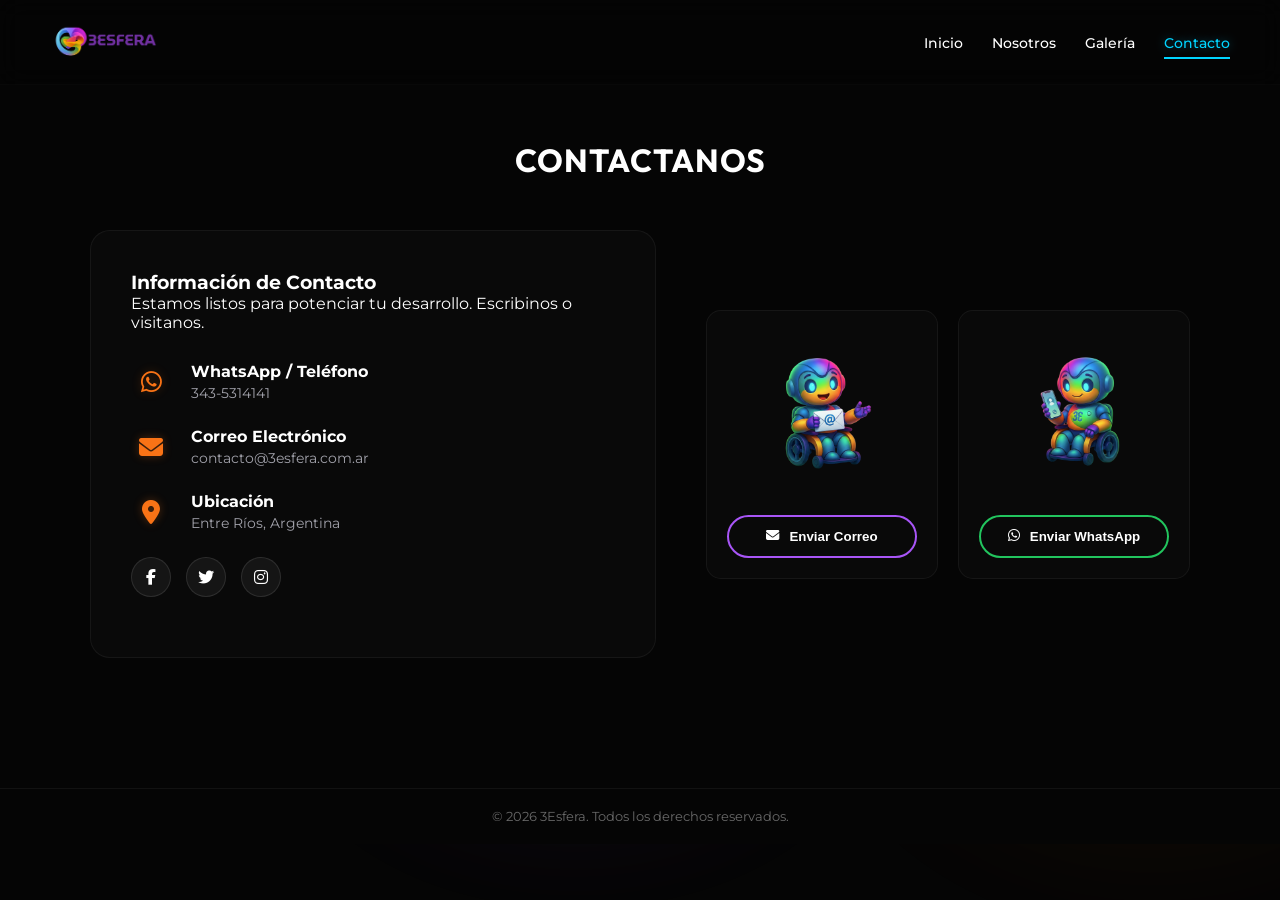
==== contacto.html @ a9f27d8e "ajuste titulo contacto" ====
<!DOCTYPE html>
<html lang="es">
<head>
    <meta charset="UTF-8">
    <meta name="viewport" content="width=device-width, initial-scale=1.0">
    <title>3Esfera | Contacto</title>
    <link href="https://fonts.googleapis.com/css2?family=Montserrat:wght@400;600;700&family=Outfit:wght@300;500;700&display=swap" rel="stylesheet">
    <link rel="stylesheet" href="./style/style.css">
    <link rel="stylesheet" href="https://cdnjs.cloudflare.com/ajax/libs/font-awesome/6.4.0/css/all.min.css">
</head>
<body>
    <div class="background-glow">
        <div class="glow-spot orange-right"></div>
        <div class="glow-spot purple-mid"></div>
    </div>

    <nav class="navbar fade-in">
        <div class="logo-container">
            <a href="index.html"><img src="./assets/logo colores violeta.png" alt="3Esfera Logo" class="logo-img"></a>
        </div>
        <div class="nav-links" id="navLinks">
            <a href="index.html">Inicio</a>
            <a href="nosotros.html">Nosotros</a>
            <a href="galeria.html">Galería</a>
            <a href="contacto.html" class="active">Contacto</a>
            <!-- <button id="login-btn" class="nav-btn-glow">Acceso Alumnos</button> -->
        </div>
        <button class="mobile-menu-btn" id="mobileMenuBtn">
            <i class="fas fa-bars"></i>
        </button>
    </nav>

    <section class="contact-page-section page-padding">
        <h2 class="section-title center scroll-animate">CONTACTANOS</h2>
        
        <div class="contact-wrapper">
            <div class="contact-info-box scroll-animate">
                <h3>Información de Contacto</h3>
                <p>Estamos listos para potenciar tu desarrollo. Escribinos o visitanos.</p>
                
                <ul class="contact-list-large">
                    <li>
                        <i class="fab fa-whatsapp icon-glow"></i>
                        <div>
                            <strong>WhatsApp / Teléfono</strong>
                            <span>343-5314141</span>
                        </div>
                    </li>
                    <li>
                        <i class="fas fa-envelope icon-glow"></i>
                        <div>
                            <strong>Correo Electrónico</strong>
                            <span>contacto@3esfera.com.ar</span>
                        </div>
                    </li>
                    <li>
                        <i class="fas fa-map-marker-alt icon-glow"></i>
                        <div>
                            <strong>Ubicación</strong>
                            <span>Entre Ríos, Argentina</span>
                        </div>
                    </li>
                </ul>

                <div class="social-links mt-40">
                    <a href="https://facebook.com/3esferaparana" target="_blank" class="social-icon facebook"><i class="fab fa-facebook-f"></i></a>
                    <a href="https://twitter.com/esfera_3" target="_blank" class="social-icon twitter"><i class="fab fa-twitter"></i></a>
                    <a href="https://instagram.com/tresesfera" target="_blank" class="social-icon instagram"><i class="fab fa-instagram"></i></a>
                </div>
            </div>

            <div class="contact-actions-box scroll-animate delay-1">
                <div class="action-cards-container">
                    
                    <div class="action-card">
                        <img src="./assets/correo.png" alt="Imagen Correo" class="action-img">
                        <button class="action-btn email-btn" onclick="openEmailModal()">
                            <i class="fas fa-envelope"></i> Enviar Correo
                        </button>
                    </div>

                    <div class="action-card">
                        <img src="./assets/celular.png" alt="Imagen WhatsApp" class="action-img">
                        <button class="action-btn wa-btn" onclick="sendWhatsApp()">
                            <i class="fab fa-whatsapp"></i> Enviar WhatsApp
                        </button>
                    </div>

                </div>
            </div>
        </div>
    </section>
    <div id="emailModal" class="modal">
        <div class="modal-content contact-modal-content">
            <span class="close-modal" onclick="closeEmailModal()">&times;</span>
            <h3 style="color: var(--neon-purple); margin-bottom: 20px; font-family: var(--font-main);">Envianos un mensaje</h3>
            
            <form id="contactForm">
                <div class="form-group">
                    <label for="name">Nombre Completo</label>
                    <input type="text" id="name" placeholder="Tu nombre" required>
                </div>
                <div class="form-group">
                    <label for="email">Correo Electrónico</label>
                    <input type="email" id="email" placeholder="tucorreo@ejemplo.com" required>
                </div>
                <div class="form-group">
                    <label for="message">Mensaje</label>
                    <textarea id="message" rows="5" placeholder="¿En qué podemos ayudarte?" required></textarea>
                </div>

                <div class="captcha-container">
                    <div class="fake-captcha" onclick="toggleCaptcha(this)">
                        <div class="captcha-box"></div>
                        <span>No soy un robot</span>
                        <img src="https://www.gstatic.com/recaptcha/api2/logo_48.png" alt="reCAPTCHA" class="captcha-logo">
                    </div>
                </div>

                <button type="submit" class="submit-btn">ENVIAR MENSAJE</button>
            </form>
        </div>
    </div>
    <div class="footer-bottom fixed-bottom">
        <p>&copy; 2026 3Esfera. Todos los derechos reservados.</p>
    </div>

    <script src="./js/script.js"></script>
</body>
</html>
---- style/style.css ----
/* =========================================
   1. VARIABLES Y CONFIGURACIÓN BASE
   ========================================= */
:root {
    --bg-dark: #050505; --card-bg: #0a0a0a; --text-white: #ffffff; --text-gray: #a1a1aa;
    --neon-blue: #00d4ff; --neon-orange: #f97316; --neon-purple: #a855f7; --neon-green: #22c55e;
    --font-main: 'Outfit', sans-serif; --font-body: 'Montserrat', sans-serif;
}

* { margin: 0; padding: 0; box-sizing: border-box; scroll-behavior: smooth; }

html, body { background-color: var(--bg-dark); color: var(--text-white); font-family: var(--font-body); overflow-x: hidden; width: 100%; }

/* =========================================
   2. FONDO AMBIENTAL
   ========================================= */
.background-glow { position: fixed; top: 0; left: 0; width: 100%; height: 100%; z-index: -1; pointer-events: none; }
.glow-spot { position: absolute; border-radius: 50%; filter: blur(100px); opacity: 0.4; }
.blue-top { top: -10%; left: -10%; width: 50vw; height: 50vw; background: radial-gradient(circle, var(--neon-blue), transparent 70%); }
.orange-right { bottom: 10%; right: -10%; width: 40vw; height: 40vw; background: radial-gradient(circle, var(--neon-orange), transparent 70%); }
.purple-mid { top: 40%; left: 30%; width: 30vw; height: 30vw; background: radial-gradient(circle, var(--neon-purple), transparent 80%); opacity: 0.7; }

/* =========================================
   3. NAVEGACIÓN
   ========================================= */
.navbar { display: flex; justify-content: space-between; align-items: center; padding: 10px 50px; position: fixed; top: 0; width: 100%; z-index: 1000; background: rgba(5, 5, 5, 0.091); backdrop-filter: blur(12px); border-bottom: 1px solid rgba(255, 255, 255, 0.014); }
.logo-container { display: flex; align-items: center; gap: 10px; }
.logo-img { height: 60px; }
.nav-links a { color: var(--text-white); text-decoration: none; margin-left: 25px; font-size: 0.9rem; transition: color 0.3s; font-weight: 500; }
.nav-links a:hover, .nav-links a.active { color: var(--neon-blue); text-shadow: 0 0 10px rgba(0,212,255,0.4); }
.nav-links a.active { border-bottom: 2px solid var(--neon-blue); padding-bottom: 5px; }

.mobile-menu-btn { display: none; }
.page-padding { padding-top: 140px; padding-bottom: 80px; min-height: 80vh; }

/* =========================================
   4. INICIO Y ANIMACIONES
   ========================================= */
.hero-section { min-height: 100vh; display: flex; flex-direction: column; justify-content: center; align-items: center; text-align: center; padding: 100px 20px 60px 20px; position: relative; overflow-x: hidden; }
.logo-anim-container { position: relative; display: block; margin: 0 auto -20px auto; max-width: 550px; width: 100%; margin-bottom: 30px; }
.hero-main-logo { max-width: 450px; width: 100%; height: auto; display: block; margin: 0 auto; filter: drop-shadow(0 0 10px rgba(168, 85, 247, 0.4)); }
.flare-top, .flare-bottom { position: absolute; height: 3px; width: 150px; opacity: 0; z-index: 10; pointer-events: none; }
.flare-top { top: -5px; left: 0; background: linear-gradient(to right, transparent 0%, rgba(168, 85, 247, 0.8) 70%, #fff 100%); box-shadow: 15px 0 20px rgba(168, 85, 247, 1); border-radius: 0 50% 50% 0; animation: laser-top-run 20s infinite linear; }
.flare-bottom { bottom: -5px; right: 0; background: linear-gradient(to left, transparent 0%, rgba(168, 85, 247, 0.8) 70%, #fff 100%); box-shadow: -15px 0 20px rgba(168, 85, 247, 1); border-radius: 50% 0 0 50%; animation: laser-bottom-run 20s infinite linear; }

@keyframes laser-top-run { 0% { left: -150px; opacity: 0; } 2% { opacity: 1; } 15% { left: 100%; opacity: 1; transform: translateX(0); } 20% { left: 100%; opacity: 0; transform: translateX(40vw); } 100% { left: 100%; opacity: 0; transform: translateX(40vw); } }
@keyframes laser-bottom-run { 0% { right: -150px; opacity: 0; } 48% { right: -150px; opacity: 0; } 50% { opacity: 1; } 65% { right: 100%; opacity: 1; transform: translateX(0); } 70% { right: 100%; opacity: 0; transform: translateX(-40vw); } 100% { right: 100%; opacity: 0; transform: translateX(-40vw); } }

.hero-title { font-size: 1.5rem; font-weight: 500; margin-top: 0; margin-bottom: 20px; line-height: 1.4; text-shadow: 0 2px 4px rgba(0,0,0,0.8); }
.text-glow-blue { color: var(--text-white); text-shadow: 0 0 15px var(--neon-blue), 0 0 30px var(--neon-blue); }

.scroll-down-arrow { position: absolute; bottom: 30px; left: 50%; transform: translateX(-50%); font-size: 2rem; text-decoration: none; z-index: 10; transition: 0.3s ease; animation: bounce 2s infinite; }
.scroll-down-arrow.arrow-blue { color: var(--neon-blue); text-shadow: 0 0 15px rgba(0, 212, 255, 0.6); }
.scroll-down-arrow.arrow-purple { color: var(--neon-purple); text-shadow: 0 0 15px rgba(168, 85, 247, 0.6); }
.scroll-down-arrow.arrow-green { color: var(--neon-green); text-shadow: 0 0 15px rgba(34, 197, 94, 0.6); }
.scroll-down-arrow:hover { color: #fff; animation-play-state: paused; transform: translateX(-50%) scale(1.2); }
@keyframes bounce { 0%, 20%, 50%, 80%, 100% { transform: translateX(-50%) translateY(0); } 40% { transform: translateX(-50%) translateY(-20px); } 60% { transform: translateX(-50%) translateY(-10px); } }

/* =========================================
   5. SERVICIOS Y TARJETAS
   ========================================= */
.courses-section { padding: 100px 50px; min-height: 100vh; display: flex; flex-direction: column; justify-content: center; position: relative; overflow: hidden; z-index: 1; }
.services-animated-bg { position: absolute; top: 0; left: 0; width: 100%; height: 100%; z-index: -1; pointer-events: none; }
.neon-wave { position: absolute; border-radius: 50%; filter: blur(80px); mix-blend-mode: screen; }
.wave-blue { top: -50%; left: -20%; width: 150%; height: 150%; background: radial-gradient(ellipse at center, var(--neon-blue), transparent 70%); opacity: 0.5; animation: waveFloat1 25s infinite alternate ease-in-out; transform-origin: 40% 40%; }
.wave-purple { bottom: -50%; right: -20%; width: 150%; height: 150%; background: radial-gradient(ellipse at center, var(--neon-purple), transparent 70%); opacity: 0.4; animation: waveFloat2 30s infinite alternate-reverse ease-in-out; transform-origin: 60% 60%; }

@keyframes waveFloat1 { 0% { transform: rotate(0deg) translate(0, 0) scale(1); } 100% { transform: rotate(15deg) translate(5%, 5%) scale(1.1); } }
@keyframes waveFloat2 { 0% { transform: rotate(0deg) translate(0, 0) scale(1); } 100% { transform: rotate(-10deg) translate(-5%, 2%) scale(1.05); } }

.courses-header { margin-bottom: 50px; max-width: 600px; position: relative; z-index: 2; }
.courses-header h2 { font-family: var(--font-main); font-size: 2.5rem; margin-bottom: 15px; }
.text-purple { color: #d8b4fe; text-shadow: 0 0 15px rgba(168, 85, 247, 0.6); }

.cards-grid { display: grid; grid-template-columns: repeat(auto-fit, minmax(250px, 1fr)); gap: 20px; position: relative; z-index: 2; }
.course-card { height: 220px; border-radius: 15px; background-color: #0a0a0a; border: 1px solid rgba(255, 255, 255, 0.1); position: relative; overflow: hidden; cursor: pointer; transition: 0.3s ease; display: flex; align-items: flex-start; justify-content: flex-start; padding: 25px; }
.course-card::before { content: ''; position: absolute; top: 0; left: 0; right: 0; bottom: 0; opacity: 0.6; z-index: 1; transition: 0.3s ease; }
.card-content { position: relative; z-index: 2; width: 100%; text-align: left; }
.card-image { width: 80px; height: auto; margin-bottom: 20px; position: relative; z-index: 2; filter: drop-shadow(0 0 8px rgba(255, 255, 255, 0.3)); transition: 0.3s ease; }
.course-card:hover .card-image { transform: translateY(-5px) scale(1.05); }
.card-label { font-size: 0.8rem; color: var(--text-gray); display: block; margin-bottom: 5px; }
.course-card h3 { font-family: var(--font-main); font-size: 1.4rem; text-shadow: 0 2px 4px rgba(0,0,0,0.8); margin: 0; }

.card-blue { border-color: rgba(0, 212, 255, 0.4); }
.card-blue::before { background: radial-gradient(circle at 30% 120%, rgba(0, 212, 255, 0.2), transparent 70%), url("data:image/svg+xml,%3Csvg xmlns='http://www.w3.org/2000/svg' viewBox='0 0 400 200' fill='none' stroke='%2300d4ff'%3E%3Cpath d='M-20,220 C100,180 200,120 420,50' stroke-width='0.5' opacity='0.2'/%3E%3Cpath d='M-20,220 C100,185 200,125 420,55' stroke-width='0.6' opacity='0.3'/%3E%3Cpath d='M-20,220 C100,190 200,130 420,60' stroke-width='0.7' opacity='0.4'/%3E%3Cpath d='M-20,220 C100,195 200,135 420,65' stroke-width='0.8' opacity='0.5'/%3E%3Cpath d='M-20,220 C100,200 200,140 420,70' stroke-width='1.0' opacity='0.6'/%3E%3Cpath d='M-20,220 C100,205 200,145 420,75' stroke-width='1.2' opacity='0.7'/%3E%3Cpath d='M-20,220 C100,210 200,150 420,80' stroke-width='1.5' opacity='0.8'/%3E%3C/svg%3E"); background-size: cover; background-position: center bottom; background-repeat: no-repeat; }
.card-blue:hover { box-shadow: 0 0 25px rgba(0, 212, 255, 0.4); border-color: var(--neon-blue); }

.card-purple { border-color: rgba(168, 85, 247, 0.4); }
.card-purple::before { background: radial-gradient(circle at 60% 120%, rgba(168, 85, 247, 0.2), transparent 70%), url("data:image/svg+xml,%3Csvg xmlns='http://www.w3.org/2000/svg' viewBox='0 0 400 200' fill='none' stroke='%23a855f7'%3E%3Cpath d='M420,-20 C320,80 220,160 -20,180' stroke-width='0.5' opacity='0.2'/%3E%3Cpath d='M420,-10 C320,85 220,165 -20,185' stroke-width='0.6' opacity='0.3'/%3E%3Cpath d='M420,0 C320,90 220,170 -20,190' stroke-width='0.7' opacity='0.4'/%3E%3Cpath d='M420,10 C320,95 220,175 -20,195' stroke-width='0.8' opacity='0.5'/%3E%3Cpath d='M420,20 C320,100 220,180 -20,200' stroke-width='1.0' opacity='0.6'/%3E%3Cpath d='M420,30 C320,105 220,185 -20,205' stroke-width='1.2' opacity='0.7'/%3E%3Cpath d='M420,40 C320,110 220,190 -20,210' stroke-width='1.5' opacity='0.8'/%3E%3C/svg%3E"); background-size: cover; background-position: center bottom; background-repeat: no-repeat; }
.card-purple:hover { box-shadow: 0 0 25px rgba(168, 85, 247, 0.4); border-color: var(--neon-purple); }

.card-orange { border-color: rgba(249, 115, 22, 0.4); }
.card-orange::before { background: radial-gradient(circle at 40% 120%, rgba(249, 115, 22, 0.2), transparent 70%), url("data:image/svg+xml,%3Csvg xmlns='http://www.w3.org/2000/svg' viewBox='0 0 400 200' fill='none' stroke='%23f97316'%3E%3Cpath d='M-20,180 C150,280 250,50 420,120' stroke-width='0.5' opacity='0.2'/%3E%3Cpath d='M-20,185 C150,275 250,55 420,125' stroke-width='0.6' opacity='0.3'/%3E%3Cpath d='M-20,190 C150,270 250,60 420,130' stroke-width='0.7' opacity='0.4'/%3E%3Cpath d='M-20,195 C150,265 250,65 420,135' stroke-width='0.8' opacity='0.5'/%3E%3Cpath d='M-20,200 C150,260 250,70 420,140' stroke-width='1.0' opacity='0.6'/%3E%3Cpath d='M-20,205 C150,255 250,75 420,145' stroke-width='1.2' opacity='0.7'/%3E%3Cpath d='M-20,210 C150,250 250,80 420,150' stroke-width='1.5' opacity='0.8'/%3E%3C/svg%3E"); background-size: cover; background-position: center bottom; background-repeat: no-repeat; }
.card-orange:hover { box-shadow: 0 0 25px rgba(249, 115, 22, 0.4); border-color: var(--neon-orange); }

.card-green { border-color: rgba(34, 197, 94, 0.4); }
.card-green::before { background: radial-gradient(circle at 70% 120%, rgba(34, 197, 94, 0.2), transparent 70%), url("data:image/svg+xml,%3Csvg xmlns='http://www.w3.org/2000/svg' viewBox='0 0 400 200' fill='none' stroke='%2322c55e'%3E%3Cpath d='M420,0 C320,180 150,250 -20,220' stroke-width='0.5' opacity='0.2'/%3E%3Cpath d='M420,5 C320,185 150,255 -20,225' stroke-width='0.6' opacity='0.3'/%3E%3Cpath d='M420,10 C320,190 150,260 -20,230' stroke-width='0.7' opacity='0.4'/%3E%3Cpath d='M420,15 C320,195 150,265 -20,235' stroke-width='0.8' opacity='0.5'/%3E%3Cpath d='M420,20 C320,200 150,270 -20,240' stroke-width='1.0' opacity='0.6'/%3E%3Cpath d='M420,25 C320,205 150,275 -20,245' stroke-width='1.2' opacity='0.7'/%3E%3Cpath d='M420,30 C320,210 150,280 -20,250' stroke-width='1.5' opacity='0.8'/%3E%3C/svg%3E"); background-size: cover; background-position: center bottom; background-repeat: no-repeat; }
.card-green:hover { box-shadow: 0 0 25px rgba(34, 197, 94, 0.4); border-color: var(--neon-green); }

/* =========================================
   6. IMPACTO Y LOGOS
   ========================================= */
.impact-section { padding: 100px 50px; text-align: center; position: relative; padding-bottom: 100px; }
.section-title { font-family: var(--font-main); font-size: 2rem; margin-bottom: 50px; text-transform: uppercase; letter-spacing: 1px; }
.center { text-align: center; margin-left: auto; margin-right: auto; }
.stats-container { display: flex; justify-content: center; gap: 50px; flex-wrap: wrap; margin-bottom: 80px; }
.stat-item { max-width: 300px; text-align: center; }
.stat-icon { font-size: 2rem; margin-bottom: 10px; opacity: 0.9; }
.stat-number { font-family: var(--font-main); font-size: 3rem; font-weight: 700; margin-bottom: 10px; }
.text-blue { color: var(--neon-blue); text-shadow: 0 0 15px var(--neon-blue); }
.text-orange { color: var(--neon-orange); text-shadow: 0 0 15px var(--neon-orange); }
.text-green { color: var(--neon-green); text-shadow: 0 0 15px var(--neon-green); }
.blue-icon { color: var(--neon-blue); } .orange-icon { color: var(--neon-orange); } .green-icon { color: var(--neon-green); }
.stat-label { font-weight: 700; color: #fff; margin-bottom: 10px; }

.logos-section { margin-top: 60px; text-align: center; width: 100%; overflow: hidden; }
.logos-section h4 { color: var(--text-gray); font-weight: 500; margin-bottom: 30px; font-size: 1.1rem; text-transform: uppercase; letter-spacing: 2px; }
.logos-carousel { width: 100%; overflow: hidden; position: relative; -webkit-mask-image: linear-gradient(to right, transparent, black 10%, black 90%, transparent); mask-image: linear-gradient(to right, transparent, black 10%, black 90%, transparent); padding: 10px 0; }
.logos-track { display: flex; gap: 40px; width: max-content; animation: scroll-logos 20s linear infinite; }
.logos-track:hover { animation-play-state: paused; }
.logo-placeholder { flex-shrink: 0; background: rgba(255, 255, 255, 0.03); border: 1px solid rgba(255, 255, 255, 0.1); padding: 15px 30px; border-radius: 8px; color: var(--text-gray); display: flex; align-items: center; justify-content: center; min-width: 200px; transition: 0.3s ease; }
.logo-placeholder:hover { background: rgba(255, 255, 255, 0.08); color: var(--text-white); border-color: rgba(168, 85, 247, 0.5); transform: translateY(-2px); }
@keyframes scroll-logos { 0% { transform: translateX(0); } 100% { transform: translateX(calc(-50% - 20px)); } }

/* =========================================
   7. NOSOTROS Y EQUIPO
   ========================================= */
.about-section { padding: 100px 5%; background: linear-gradient(to bottom, rgba(5,5,5,0), rgba(15,15,20,0.8)); position: relative; }
.about-container { display: flex; align-items: center; justify-content: space-between; gap: 50px; max-width: 1200px; margin: 0 auto; }
.about-content { flex: 1; }
.section-title.text-left { text-align: left; margin-bottom: 30px; }
.about-text { font-size: 1.1rem; line-height: 1.8; color: var(--text-gray); margin-bottom: 20px; }
.mission-vision-grid { display: flex; gap: 20px; }
.mv-card { background: rgba(255,255,255,0.03); padding: 20px; border-radius: 10px; border: 1px solid transparent; flex: 1; }
.mv-card h4 { font-family: var(--font-main); margin-bottom: 10px; text-transform: uppercase; letter-spacing: 1px; }
.border-purple { border-color: var(--neon-purple); box-shadow: 0 0 10px rgba(168, 85, 247, 0.1); }
.border-orange { border-color: var(--neon-orange); box-shadow: 0 0 10px rgba(249, 115, 22, 0.1); }
.about-image { flex: 0.8; position: relative; display: flex; justify-content: center; }
.mascot-img { width: 100%; max-width: 400px; height: auto; border-radius: 20px; filter: drop-shadow(0 0 20px rgba(0, 212, 255, 0.3)); }

.team-section { margin-top: 80px; text-align: center; }
.team-grid { display: flex; justify-content: center; gap: 40px; flex-wrap: wrap; margin-top: 40px; }
.team-card { width: 100%; max-width: 300px; height: 400px; border-radius: 20px; overflow: hidden; position: relative; box-shadow: 0 10px 30px rgba(0,0,0,0.5); border: 1px solid rgba(255,255,255,0.1); transition: 0.4s ease; }
.team-img-wrapper { width: 100%; height: 100%; position: relative; }
.team-img-wrapper img { width: 100%; height: 100%; object-fit: cover; transition: 0.4s; }
.team-info { position: absolute; bottom: 0; left: 0; right: 0; background: linear-gradient(to top, rgba(0,0,0,0.95), rgba(0,0,0,0.6) 50%, transparent); padding: 30px 20px; transform: translateY(60px); transition: 0.4s cubic-bezier(0.175, 0.885, 0.32, 1.275); }
.team-card:hover .team-info { transform: translateY(0); }
.team-card:hover img { transform: scale(1.1); filter: brightness(0.6); }
.team-card:hover { border-color: var(--neon-blue); box-shadow: 0 0 20px rgba(0, 212, 255, 0.2); }
.team-info h3 { font-family: var(--font-main); margin-bottom: 5px; font-size: 1.5rem; color: #fff; }
.team-info p { color: var(--text-gray); font-size: 0.9rem; margin-bottom: 15px; }
.team-bio { color: #fff !important; font-style: italic; opacity: 0; transition: 0.4s; font-size: 0.85rem !important; }
.team-card:hover .team-bio { opacity: 1; transition-delay: 0.1s; }
.neon-divider { display: block; width: 50px; height: 2px; background: var(--neon-blue); margin: 0 auto 15px auto; }

/* =========================================
   8. GALERÍA VISOR Y CARRUSEL 3D
   ========================================= */
.gallery-page-section { text-align: center; padding: 80px 5%; }
.gallery-instruction { color: var(--text-gray); font-size: 0.9rem; letter-spacing: 1px; text-transform: uppercase; margin-top: -10px; margin-bottom: 40px; }
.main-viewer { max-width: 550px; height: 280px; margin: 0 auto 30px auto; border-radius: 15px; overflow: hidden; border: 2px solid rgba(255,255,255,0.1); box-shadow: 0 0 30px rgba(0,0,0,0.5); position: relative; cursor: zoom-in; transition: 0.3s; }
.main-viewer:hover { border-color: var(--neon-blue); }
.main-viewer img { width: 100%; height: 100%; object-fit: cover; transition: 0.5s; }
.viewer-overlay { position: absolute; bottom: 0; width: 100%; padding: 10px 15px; background: rgba(0,0,0,0.7); backdrop-filter: blur(5px); text-align: left; }
.viewer-overlay h3 { font-family: var(--font-main); color: var(--neon-blue); font-size: 1rem; margin: 0; }
.zoom-icon { position: absolute; top: 10px; right: 10px; background: rgba(0,0,0,0.6); color: #fff; width: 30px; height: 30px; border-radius: 50%; display: flex; align-items: center; justify-content: center; opacity: 0; transition: 0.3s; }
.main-viewer:hover .zoom-icon { opacity: 1; }

.carousel-3d-wrapper { margin: 10px auto; perspective: 900px; height: 140px; display: flex; justify-content: center; align-items: center; position: relative; cursor: grab; user-select: none; }
.carousel-3d-wrapper:active { cursor: grabbing; }
.carousel-3d-container { width: 110px; height: 80px; position: relative; transform-style: preserve-3d; }
.carousel-3d { width: 100%; height: 100%; position: absolute; transform-style: preserve-3d; transition: transform 0.5s cubic-bezier(0.1, 0.6, 0.1, 1); }
.carousel-cell { position: absolute; width: 100px; height: 70px; left: 5px; top: 5px; border-radius: 6px; overflow: hidden; border: 1px solid rgba(255, 255, 255, 0.5); background: #000; cursor: pointer; transition: 0.3s; opacity: 0.7; pointer-events: auto; }
.carousel-cell:hover { border-color: var(--neon-blue); box-shadow: 0 0 15px var(--neon-blue); opacity: 1; transform: scale(1.15); }
.carousel-cell img { width: 100%; height: 100%; object-fit: cover; pointer-events: none; }

.carousel-cell:nth-child(1) { transform: rotateY(0deg) translateZ(310px); } .carousel-cell:nth-child(2) { transform: rotateY(18deg) translateZ(310px); } .carousel-cell:nth-child(3) { transform: rotateY(36deg) translateZ(310px); } .carousel-cell:nth-child(4) { transform: rotateY(54deg) translateZ(310px); } .carousel-cell:nth-child(5) { transform: rotateY(72deg) translateZ(310px); } .carousel-cell:nth-child(6) { transform: rotateY(90deg) translateZ(310px); } .carousel-cell:nth-child(7) { transform: rotateY(108deg) translateZ(310px); } .carousel-cell:nth-child(8) { transform: rotateY(126deg) translateZ(310px); } .carousel-cell:nth-child(9) { transform: rotateY(144deg) translateZ(310px); } .carousel-cell:nth-child(10) { transform: rotateY(162deg) translateZ(310px); } .carousel-cell:nth-child(11) { transform: rotateY(180deg) translateZ(310px); } .carousel-cell:nth-child(12) { transform: rotateY(198deg) translateZ(310px); } .carousel-cell:nth-child(13) { transform: rotateY(216deg) translateZ(310px); } .carousel-cell:nth-child(14) { transform: rotateY(234deg) translateZ(310px); } .carousel-cell:nth-child(15) { transform: rotateY(252deg) translateZ(310px); } .carousel-cell:nth-child(16) { transform: rotateY(270deg) translateZ(310px); } .carousel-cell:nth-child(17) { transform: rotateY(288deg) translateZ(310px); } .carousel-cell:nth-child(18) { transform: rotateY(306deg) translateZ(310px); } .carousel-cell:nth-child(19) { transform: rotateY(324deg) translateZ(310px); } .carousel-cell:nth-child(20) { transform: rotateY(342deg) translateZ(310px); }
.carousel-3d-wrapper::after { content: ''; position: absolute; width: 450px; height: 450px; background: radial-gradient(circle, rgba(168, 85, 247, 0.15) 0%, transparent 65%); top: 50%; left: 50%; transform: translate(-50%, -40%) rotateX(90deg); border-radius: 50%; pointer-events: none; z-index: -1; }
.side-arrow { position: absolute; top: 50%; transform: translateY(-50%); background: rgba(0, 0, 0, 0.5); color: var(--neon-blue); border: 1px solid var(--neon-blue); width: 40px; height: 40px; border-radius: 50%; font-size: 1.1rem; cursor: pointer; z-index: 20; transition: 0.3s; display: flex; align-items: center; justify-content: center; backdrop-filter: blur(4px); }
.side-arrow:hover { background: var(--neon-blue); color: #000; box-shadow: 0 0 20px var(--neon-blue); transform: translateY(-50%) scale(1.1); }
.side-arrow.left { left: 10px; } .side-arrow.right { right: 10px; }

/* =========================================
   9. CONTACTO Y TARJETAS
   ========================================= */
.contact-wrapper { display: flex; gap: 50px; justify-content: center; max-width: 1100px; margin: 50px auto; }
.contact-info-box, .contact-form-box { flex: 1; background: rgba(255,255,255,0.02); padding: 40px; border-radius: 20px; border: 1px solid rgba(255,255,255,0.05); }
.contact-list-large { list-style: none; margin-top: 30px; }
.contact-list-large li { display: flex; align-items: center; gap: 20px; margin-bottom: 25px; }
.icon-glow { font-size: 1.5rem; color: var(--neon-orange); width: 40px; text-align: center; text-shadow: 0 0 10px rgba(249, 115, 22, 0.3); }
.contact-list-large strong { display: block; color: #fff; margin-bottom: 2px; }
.contact-list-large span { color: var(--text-gray); font-size: 0.9rem; }

.contact-actions-box { flex: 1; display: flex; align-items: center; justify-content: center; }
.action-cards-container { display: flex; gap: 20px; width: 100%; justify-content: center; flex-wrap: wrap; }
.action-card { background: rgba(255,255,255,0.02); border: 1px solid rgba(255,255,255,0.05); border-radius: 15px; padding: 20px; text-align: center; width: calc(50% - 10px); min-width: 200px; transition: 0.3s; }
.action-card:hover { transform: translateY(-5px); background: rgba(255,255,255,0.04); }
.action-img {width: 110%;height: 160px; /* Le damos una altura fija y delicada */object-fit: contain; /* ¡LA MAGIA! Le dice que muestre al robot entero sin estirarlo ni cortarlo */margin-bottom: 20px; border: none; /* Le sacamos el marco para que parezca que flota */background: transparent;
 /* Mantenemos la alta calidad */ image-rendering: high-quality; transform: translateZ(0); }
.action-btn { width: 100%; padding: 12px; border-radius: 30px; border: none; font-weight: 600; cursor: pointer; color: #fff; transition: 0.3s; display: flex; align-items: center; justify-content: center; gap: 10px; }
.email-btn { background: transparent; border: 2px solid var(--neon-purple); }
.email-btn:hover { background: var(--neon-purple); box-shadow: 0 0 15px var(--neon-purple); }
.wa-btn { background: transparent; border: 2px solid var(--neon-green); }
.wa-btn:hover { background: var(--neon-green); color: #000; box-shadow: 0 0 15px var(--neon-green); }

.modal { display: none; position: fixed; z-index: 2000; padding-top: 50px; left: 0; top: 0; width: 100%; height: 100%; overflow: auto; background-color: rgba(0,0,0,0.95); backdrop-filter: blur(5px); }
.modal-content { margin: auto; display: block; max-width: 90%; max-height: 85vh; border: 2px solid var(--text-gray); box-shadow: 0 0 50px rgba(255,255,255,0.1); animation: zoomIn 0.3s; }
.contact-modal-content { background: #0d0d0d !important; padding: 40px !important; border-radius: 15px; border: 1px solid rgba(168, 85, 247, 0.3) !important; max-width: 500px !important; width: 90%; text-align: left; box-shadow: 0 0 40px rgba(0,0,0,0.8), 0 0 20px rgba(168, 85, 247, 0.1) !important; }
@keyframes zoomIn { from {transform:scale(0)} to {transform:scale(1)} }
.close-modal { position: absolute; top: 20px; right: 35px; color: #f1f1f1; font-size: 40px; font-weight: bold; transition: 0.3s; cursor: pointer; }
.close-modal:hover { color: var(--neon-blue); }
#caption { margin: auto; display: block; width: 80%; max-width: 700px; text-align: center; color: #ccc; padding: 10px 0; font-family: var(--font-main); }
.form-group { margin-bottom: 20px; text-align: left; }
.form-group label { display: block; margin-bottom: 8px; color: var(--text-gray); font-size: 0.9rem; }
.form-group input, .form-group textarea { width: 100%; padding: 12px; background: rgba(0,0,0,0.3); border: 1px solid rgba(255,255,255,0.1); border-radius: 8px; color: #fff; font-family: var(--font-body); transition: 0.3s; }
.form-group input:focus, .form-group textarea:focus { border-color: var(--neon-purple); outline: none; box-shadow: 0 0 10px rgba(168, 85, 247, 0.2); }
.captcha-container { background: #f9f9f9; padding: 10px 15px; border-radius: 4px; display: inline-block; width: 100%; margin-bottom: 20px; border: 1px solid #d3d3d3; }
.fake-captcha { display: flex; align-items: center; cursor: pointer; user-select: none; }
.captcha-box { width: 24px; height: 24px; border: 2px solid #c1c1c1; border-radius: 2px; margin-right: 12px; background: #fff; }
.fake-captcha.checked .captcha-box { background-color: #4A90E2; border-color: #4A90E2; background-image: url('data:image/svg+xml;utf8,<svg xmlns="http://www.w3.org/2000/svg" viewBox="0 0 24 24" fill="white"><path d="M9 16.17L4.83 12l-1.42 1.41L9 19 21 7l-1.41-1.41z"/></svg>'); }
.fake-captcha span { color: #000; font-family: sans-serif; font-size: 14px; font-weight: 500; }
.captcha-logo { height: 30px; margin-left: auto; opacity: 0.5; }
.submit-btn { width: 100%; padding: 15px; background: transparent; color: #fff; border: 2px solid var(--neon-green); border-radius: 50px; font-weight: 700; cursor: pointer; letter-spacing: 1px; transition: 0.3s; }
.submit-btn:hover { background: var(--neon-green); color: #000; box-shadow: 0 0 20px var(--neon-green); }

/* =========================================
   10. FOOTER
   ========================================= */
.footer-section { background: #0202024b; border-top: 1px solid rgba(255,255,255,0.05); padding-top: 60px; margin-top: 50px; }
.footer-container { display: flex; justify-content: space-between; flex-wrap: wrap; gap: 40px; padding: 0 5% 50px 5%; max-width: 1200px; margin: 0 auto; }
.footer-col { flex: 1; min-width: 250px; }
.footer-col h4 { font-family: var(--font-main); color: var(--text-white); margin-bottom: 20px; font-size: 1.2rem; }
.footer-desc { margin-top: 20px; color: var(--text-gray); font-size: 0.9rem; line-height: 1.6; }
.social-links { display: flex; gap: 15px; margin-bottom: 20px; }
.social-icon { width: 40px; height: 40px; border-radius: 50%; background: rgba(255,255,255,0.05); display: flex; align-items: center; justify-content: center; color: #fff; text-decoration: none; transition: 0.3s; border: 1px solid rgba(255,255,255,0.1); }
.social-icon:hover { transform: translateY(-3px); }
.facebook:hover { background: #1877F2; border-color: #1877F2; box-shadow: 0 0 15px rgba(24, 119, 242, 0.5); }
.twitter:hover { background: #1DA1F2; border-color: #1DA1F2; box-shadow: 0 0 15px rgba(29, 161, 242, 0.5); }
.instagram:hover { background: #E1306C; border-color: #E1306C; box-shadow: 0 0 15px rgba(225, 48, 108, 0.5); }
.youtube-links { display: flex; flex-direction: column; gap: 10px; }
.yt-btn { display: inline-flex; align-items: center; gap: 10px; padding: 10px 20px; background: rgba(255,0,0,0.1); border: 1px solid #ff0000; color: #fff; text-decoration: none; border-radius: 5px; font-weight: 600; transition: 0.3s; }
.yt-btn:hover { background: #ff0000; box-shadow: 0 0 15px rgba(255, 0, 0, 0.4); }
.yt-btn.junior { border-color: var(--neon-blue); background: rgba(0, 212, 255, 0.1); }
.yt-btn.junior:hover { background: var(--neon-blue); box-shadow: 0 0 15px rgba(0, 212, 255, 0.4); }
.contact-list { list-style: none; }
.contact-list li { margin-bottom: 15px; display: flex; align-items: center; gap: 10px; color: var(--text-gray); }
.contact-list i { color: var(--neon-blue); }
.footer-bottom { text-align: center; padding: 20px; border-top: 1px solid rgba(255,255,255,0.05); color: rgba(255,255,255,0.4); font-size: 0.8rem; }
.mt-20 { margin-top: 20px; }

/* =========================================
   11. ANIMACIONES SCROLL 
   ========================================= */
.scroll-animate { opacity: 0; transform: translateY(30px); transition: opacity 0.8s ease-out, transform 0.8s ease-out; }
.scroll-animate.visible { opacity: 1; transform: translateY(0); }
.delay-1 { transition-delay: 0.1s; } .delay-2 { transition-delay: 0.2s; } .delay-3 { transition-delay: 0.3s; } .delay-4 { transition-delay: 0.4s; }

/* =========================================
   12. RESPONSIVE Y MEDIA QUERIES
   ========================================= */
@media (max-width: 768px) {
    .navbar { padding: 15px 20px; }
    
    /* MENÚ HAMBURGUESA BLINDADO */
    .mobile-menu-btn { display: block; background: none; border: none; color: var(--text-white); font-size: 1.5rem; cursor: pointer; z-index: 1100; }
    .nav-links { display: none; position: absolute; top: 100%; left: 0; width: 100%; background: rgba(10, 10, 10, 0.95); backdrop-filter: blur(15px); flex-direction: column; padding: 20px 0; border-bottom: 1px solid rgba(168, 85, 247, 0.3); }
    
    /* El !important obliga a que el menú aparezca sí o sí */
    .nav-links.active { display: flex !important; }
    
    .nav-links a { padding: 15px 0; width: 100%; text-align: center; margin-left: 0; }
    
    .hero-title { font-size: 1.2rem !important; }
    .about-container, .footer-container, .contact-wrapper { flex-direction: column; }
    .about-image { order: -1; margin-bottom: 30px; }
    .mission-vision-grid { flex-direction: column; }
    .courses-section, .impact-section, .about-section, .gallery-section, .contact-page-section { padding: 60px 20px; }
    .main-viewer { height: 300px; }
    .action-card { width: 100%; }
}

@media (max-height: 850px) {
    .hero-section { padding-top: 60px; padding-bottom: 70px; }
    .logo-anim-container, .hero-main-logo { max-width: 380px !important; }
    .scroll-down-arrow { bottom: 15px !important; }
}
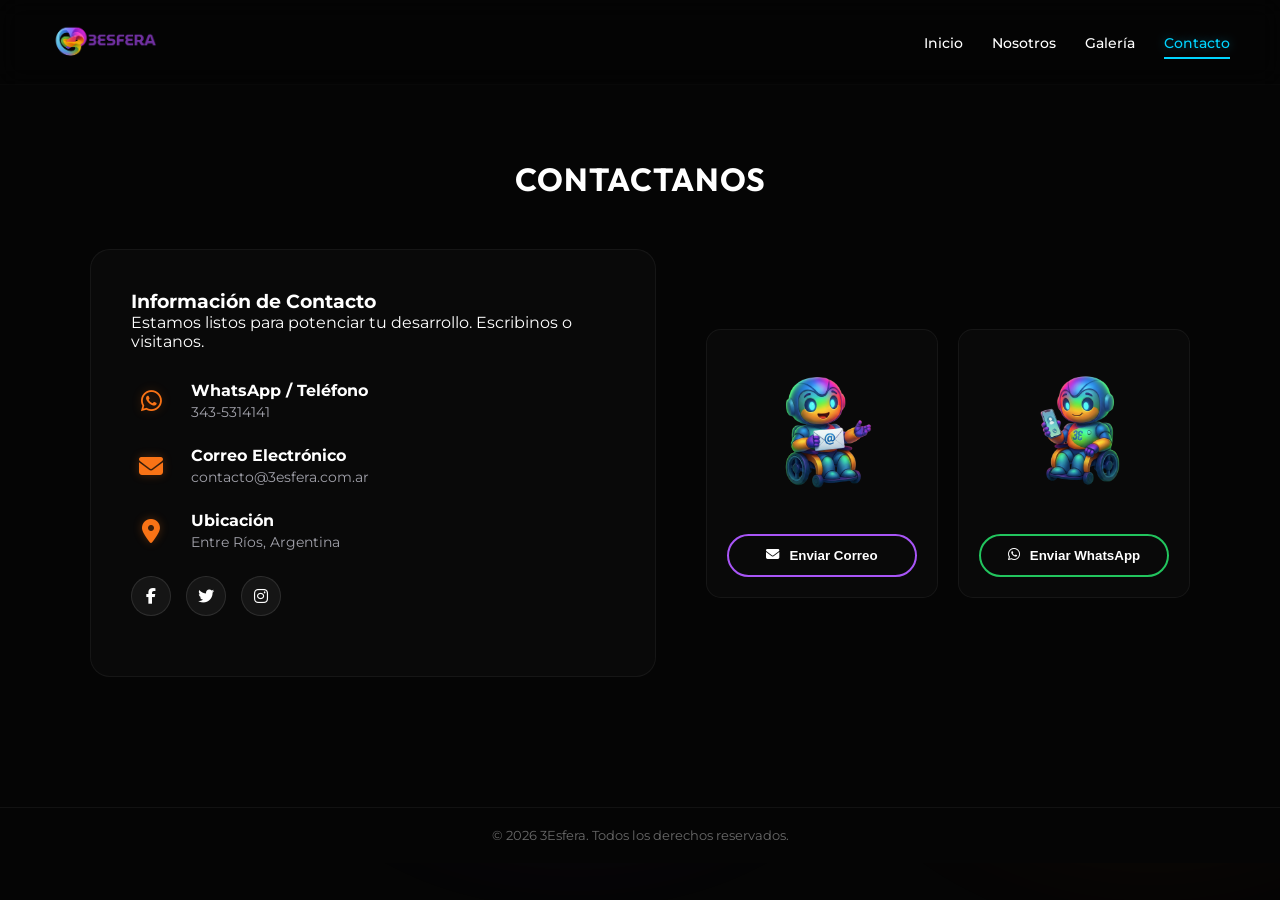
==== commit 8cf124a5: "5" ====
--- a/contacto.html
+++ b/contacto.html
@@ -31,7 +31,8 @@
     </nav>
 
     <section class="contact-page-section page-padding">
-        <h2 class="section-title center scroll-animate">CONTACTANOS</h2>
+        <br>
+        <h3 class="section-title center scroll-animate">CONTACTANOS</h3>
         
         <div class="contact-wrapper">
             <div class="contact-info-box scroll-animate">
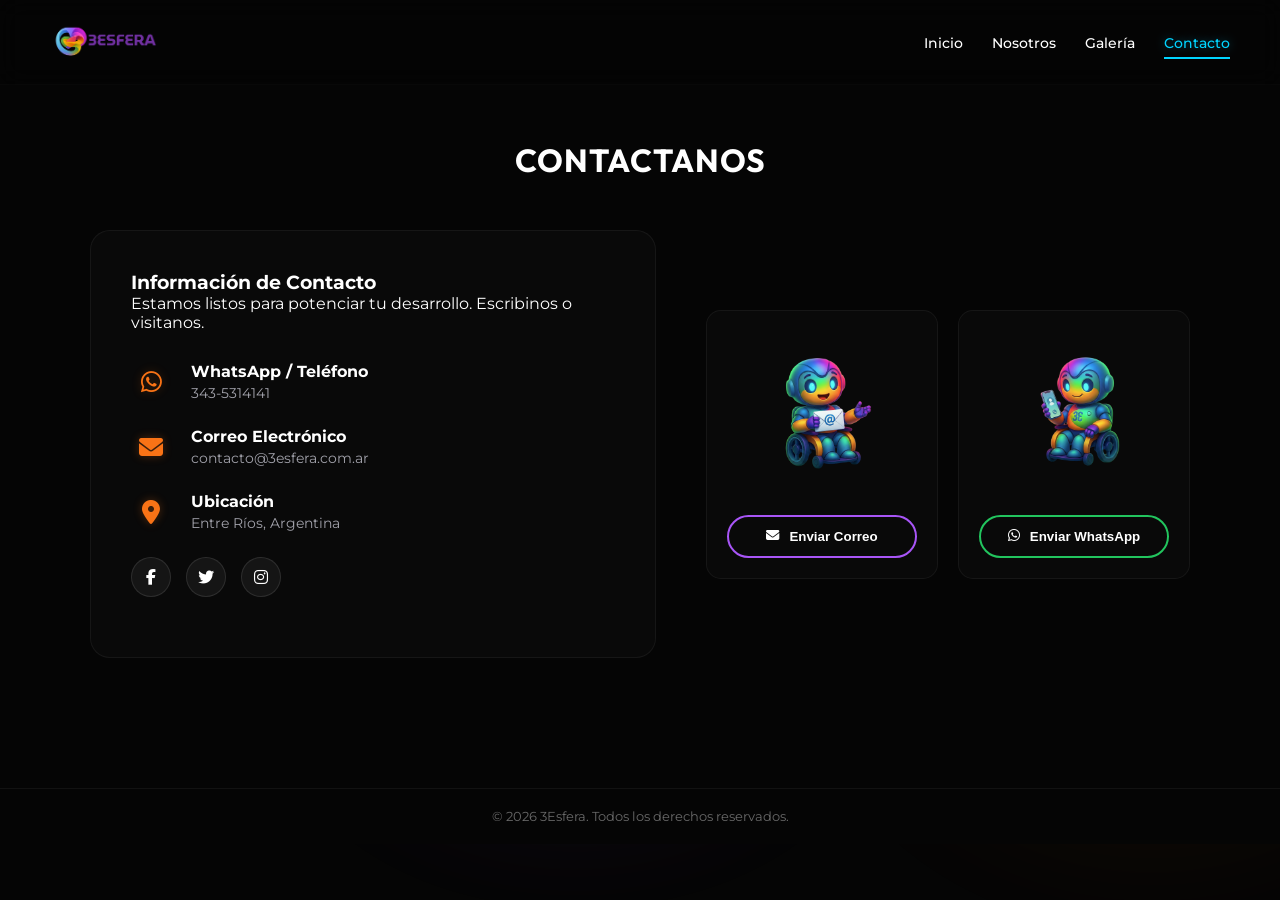
==== commit f8d52e95: "contacto" ====
--- a/contacto.html
+++ b/contacto.html
@@ -31,7 +31,7 @@
     </nav>
 
     <section class="contact-page-section page-padding">
-        <br>
+        
         <h3 class="section-title center scroll-animate">CONTACTANOS</h3>
         
         <div class="contact-wrapper">
--- a/style/style.css
+++ b/style/style.css
@@ -62,8 +62,8 @@
 .courses-section { padding: 100px 50px; min-height: 100vh; display: flex; flex-direction: column; justify-content: center; position: relative; overflow: hidden; z-index: 1; }
 .services-animated-bg { position: absolute; top: 0; left: 0; width: 100%; height: 100%; z-index: -1; pointer-events: none; }
 .neon-wave { position: absolute; border-radius: 50%; filter: blur(80px); mix-blend-mode: screen; }
-.wave-blue { top: -50%; left: -20%; width: 150%; height: 150%; background: radial-gradient(ellipse at center, var(--neon-blue), transparent 70%); opacity: 0.5; animation: waveFloat1 25s infinite alternate ease-in-out; transform-origin: 40% 40%; }
-.wave-purple { bottom: -50%; right: -20%; width: 150%; height: 150%; background: radial-gradient(ellipse at center, var(--neon-purple), transparent 70%); opacity: 0.4; animation: waveFloat2 30s infinite alternate-reverse ease-in-out; transform-origin: 60% 60%; }
+.wave-blue { top: -50%; left: -20%; width: 150%; height: 150%; background: radial-gradient(ellipse at center, var(--neon-blue), transparent 70%); opacity: 0.1; animation: waveFloat1 25s infinite alternate ease-in-out; transform-origin: 40% 40%; }
+.wave-purple { bottom: -50%; right: -20%; width: 150%; height: 150%; background: radial-gradient(ellipse at center, var(--neon-purple), transparent 70%); opacity: 0.1; animation: waveFloat2 30s infinite alternate-reverse ease-in-out; transform-origin: 60% 60%; }
 
 @keyframes waveFloat1 { 0% { transform: rotate(0deg) translate(0, 0) scale(1); } 100% { transform: rotate(15deg) translate(5%, 5%) scale(1.1); } }
 @keyframes waveFloat2 { 0% { transform: rotate(0deg) translate(0, 0) scale(1); } 100% { transform: rotate(-10deg) translate(-5%, 2%) scale(1.05); } }
@@ -222,7 +222,16 @@
 .captcha-logo { height: 30px; margin-left: auto; opacity: 0.5; }
 .submit-btn { width: 100%; padding: 15px; background: transparent; color: #fff; border: 2px solid var(--neon-green); border-radius: 50px; font-weight: 700; cursor: pointer; letter-spacing: 1px; transition: 0.3s; }
 .submit-btn:hover { background: var(--neon-green); color: #000; box-shadow: 0 0 20px var(--neon-green); }
-
+/* Centrado del título antes del footer */
+.pre-footer-title {
+    display: flex;
+    justify-content: center; /* Lo centra horizontalmente */
+    align-items: center;
+    text-align: center; /* Centra el texto */
+    width: 100%;
+    padding: 80px 20px; /* Le da un buen margen arriba y abajo para que respire */
+    margin: 0 auto;
+}
 /* =========================================
    10. FOOTER
    ========================================= */
@@ -274,7 +283,7 @@
     .about-container, .footer-container, .contact-wrapper { flex-direction: column; }
     .about-image { order: -1; margin-bottom: 30px; }
     .mission-vision-grid { flex-direction: column; }
-    .courses-section, .impact-section, .about-section, .gallery-section, .contact-page-section { padding: 60px 20px; }
+    .courses-section, .impact-section, .about-section, .gallery-section, .contact-page-section { padding: 120px 20px 60px 20px; }
     .main-viewer { height: 300px; }
     .action-card { width: 100%; }
 }
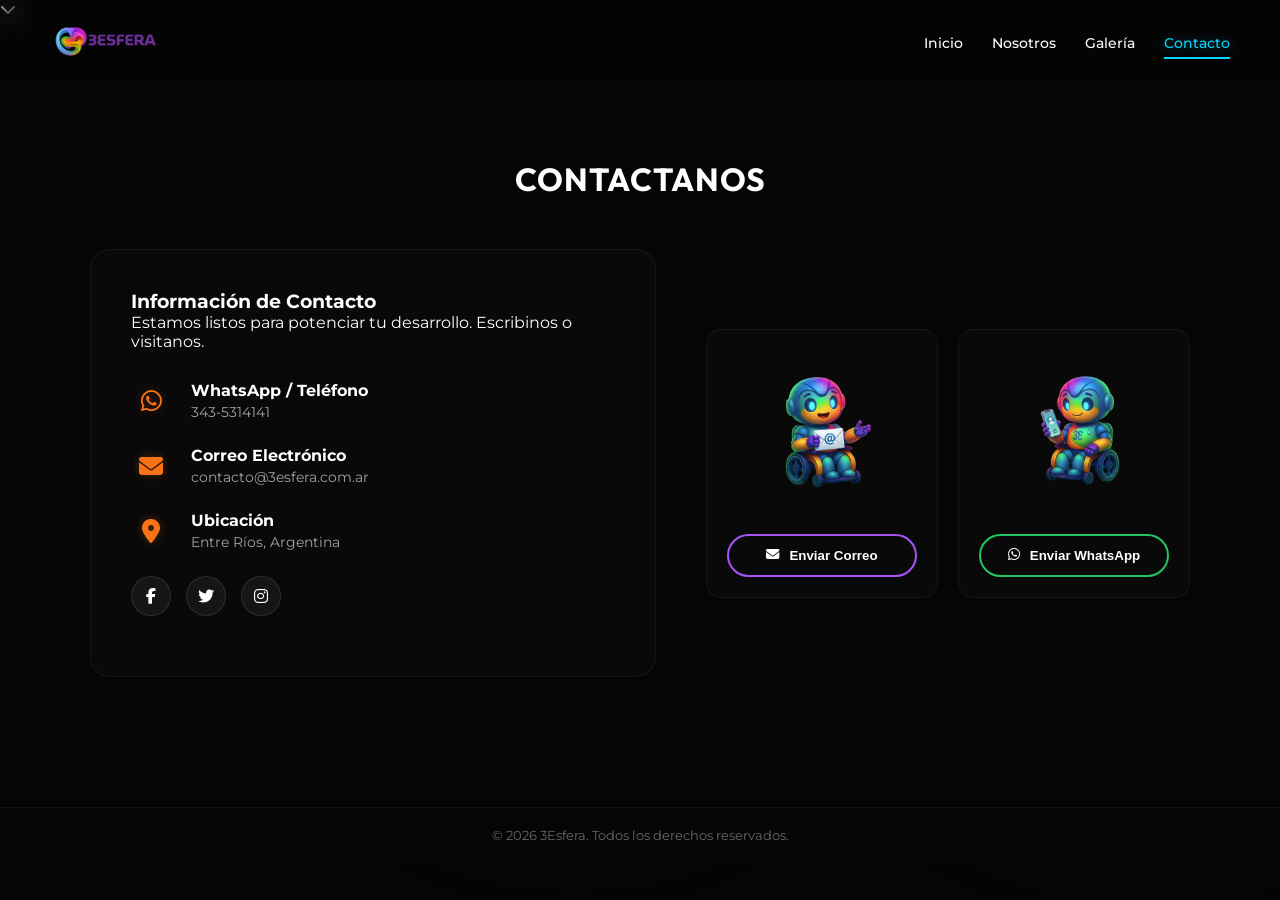
==== commit 6cf2cdb8: "despla" ====
--- a/contacto.html
+++ b/contacto.html
@@ -12,6 +12,10 @@
     <div class="background-glow">
         <div class="glow-spot orange-right"></div>
         <div class="glow-spot purple-mid"></div>
+    </div>
+        <div class="mobile-scroll-indicator" id="scrollIndicator">
+        <div class="indicator-line"></div>
+        <i class="fas fa-chevron-down"></i>
     </div>
 
     <nav class="navbar fade-in">
--- a/style/style.css
+++ b/style/style.css
@@ -10,6 +10,8 @@
 * { margin: 0; padding: 0; box-sizing: border-box; scroll-behavior: smooth; }
 
 html, body { background-color: var(--bg-dark); color: var(--text-white); font-family: var(--font-body); overflow-x: hidden; width: 100%; }
+
+
 
 /* =========================================
    2. FONDO AMBIENTAL
@@ -116,7 +118,7 @@
 .logos-section { margin-top: 60px; text-align: center; width: 100%; overflow: hidden; }
 .logos-section h4 { color: var(--text-gray); font-weight: 500; margin-bottom: 30px; font-size: 1.1rem; text-transform: uppercase; letter-spacing: 2px; }
 .logos-carousel { width: 100%; overflow: hidden; position: relative; -webkit-mask-image: linear-gradient(to right, transparent, black 10%, black 90%, transparent); mask-image: linear-gradient(to right, transparent, black 10%, black 90%, transparent); padding: 10px 0; }
-.logos-track { display: flex; gap: 40px; width: max-content; animation: scroll-logos 20s linear infinite; }
+.logos-track { display: flex; gap: 40px; width: max-content; animation: scroll-logos 40s linear infinite; }
 .logos-track:hover { animation-play-state: paused; }
 .logo-placeholder { flex-shrink: 0; background: rgba(255, 255, 255, 0.03); border: 1px solid rgba(255, 255, 255, 0.1); padding: 15px 30px; border-radius: 8px; color: var(--text-gray); display: flex; align-items: center; justify-content: center; min-width: 200px; transition: 0.3s ease; }
 .logo-placeholder:hover { background: rgba(255, 255, 255, 0.08); color: var(--text-white); border-color: rgba(168, 85, 247, 0.5); transform: translateY(-2px); }
@@ -286,6 +288,41 @@
     .courses-section, .impact-section, .about-section, .gallery-section, .contact-page-section { padding: 120px 20px 60px 20px; }
     .main-viewer { height: 300px; }
     .action-card { width: 100%; }
+    /* =========================================
+       Indicador Lateral de Scroll (Solo Móvil)
+       ========================================= */
+    .mobile-scroll-indicator {
+        display: flex;
+        flex-direction: column;
+        align-items: center;
+        position: fixed;
+        right: 15px;      /* Pegado al borde derecho */
+        bottom: 20%;      /* En la parte baja de la pantalla */
+        z-index: 1000;
+        transition: opacity 0.5s ease;
+        pointer-events: none; /* Evita que moleste si el usuario toca ahí por error */
+    }
+    
+    .indicator-line {
+        width: 2px;
+        height: 60px;
+        background: linear-gradient(to bottom, transparent, var(--neon-purple));
+        border-radius: 2px;
+        margin-bottom: 5px;
+    }
+    
+    .mobile-scroll-indicator i {
+        color: var(--neon-purple);
+        font-size: 0.9rem;
+        text-shadow: 0 0 10px rgba(168, 85, 247, 0.8);
+        animation: subtleDrop 2s infinite ease-in-out;
+    }
+    
+    @keyframes subtleDrop {
+        0%, 100% { transform: translateY(0); opacity: 0.5; }
+        50% { transform: translateY(8px); opacity: 1; }
+    }
+    
 }
 
 @media (max-height: 850px) {
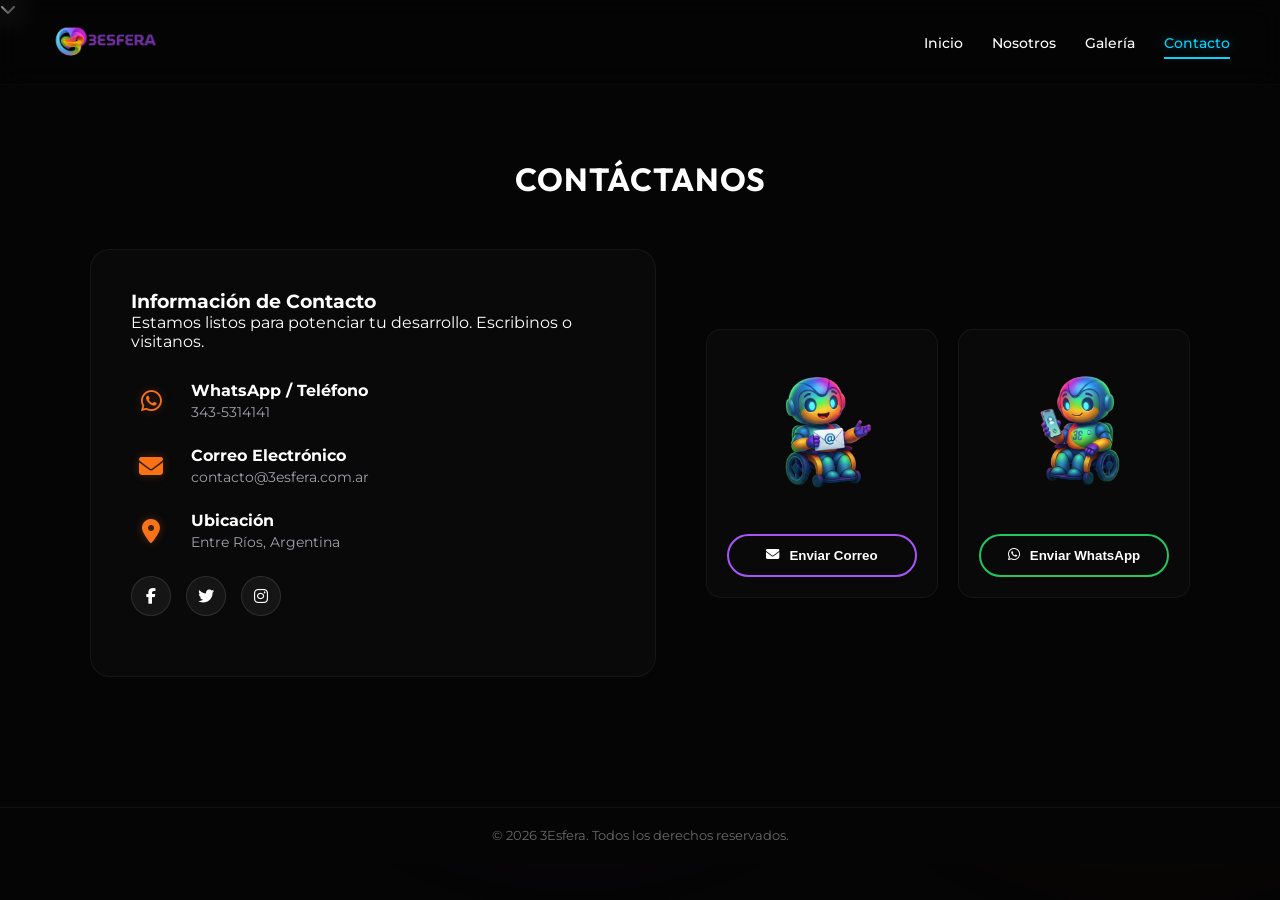
==== commit 03fd7c08: "GALERIA" ====
--- a/contacto.html
+++ b/contacto.html
@@ -7,6 +7,11 @@
     <link href="https://fonts.googleapis.com/css2?family=Montserrat:wght@400;600;700&family=Outfit:wght@300;500;700&display=swap" rel="stylesheet">
     <link rel="stylesheet" href="./style/style.css">
     <link rel="stylesheet" href="https://cdnjs.cloudflare.com/ajax/libs/font-awesome/6.4.0/css/all.min.css">
+    <meta property="og:title" content="3Esfera | Hub de Innovación">
+    <meta property="og:description" content="Impulsamos el talento y transformamos el futuro. Conocé nuestros trayectos formativos y servicios.">
+    <meta property="og:image" content="https://3esfera.com.ar/assets/tu-imagen-de-portada.jpg">
+    <meta property="og:url" content="https://3esfera.com.ar/">
+    <link rel="icon" type="image/png" href="./assets/logo_youtube_3esfera.png">
 </head>
 <body>
     <div class="background-glow">
@@ -36,7 +41,7 @@
 
     <section class="contact-page-section page-padding">
         
-        <h3 class="section-title center scroll-animate">CONTACTANOS</h3>
+        <h3 class="section-title center scroll-animate">CONTÁCTANOS</h3>
         
         <div class="contact-wrapper">
             <div class="contact-info-box scroll-animate">
@@ -98,20 +103,20 @@
     <div id="emailModal" class="modal">
         <div class="modal-content contact-modal-content">
             <span class="close-modal" onclick="closeEmailModal()">&times;</span>
-            <h3 style="color: var(--neon-purple); margin-bottom: 20px; font-family: var(--font-main);">Envianos un mensaje</h3>
+            <h3 style="color: var(--neon-purple); margin-bottom: 20px; font-family: var(--font-main);">Enviános un mensaje</h3>
             
-            <form id="contactForm">
+            <form id="contactForm" action="https://formspree.io/f/mgorbodp" method="POST">
                 <div class="form-group">
                     <label for="name">Nombre Completo</label>
-                    <input type="text" id="name" placeholder="Tu nombre" required>
+                    <input type="text" id="name" name="name" placeholder="Tu nombre" required>
                 </div>
                 <div class="form-group">
                     <label for="email">Correo Electrónico</label>
-                    <input type="email" id="email" placeholder="tucorreo@ejemplo.com" required>
+                    <input type="email" id="email" name="email" placeholder="tucorreo@ejemplo.com" required>
                 </div>
                 <div class="form-group">
                     <label for="message">Mensaje</label>
-                    <textarea id="message" rows="5" placeholder="¿En qué podemos ayudarte?" required></textarea>
+                    <textarea id="message" name="message" rows="5" placeholder="¿En qué podemos ayudarte?" required></textarea>
                 </div>
 
                 <div class="captcha-container">
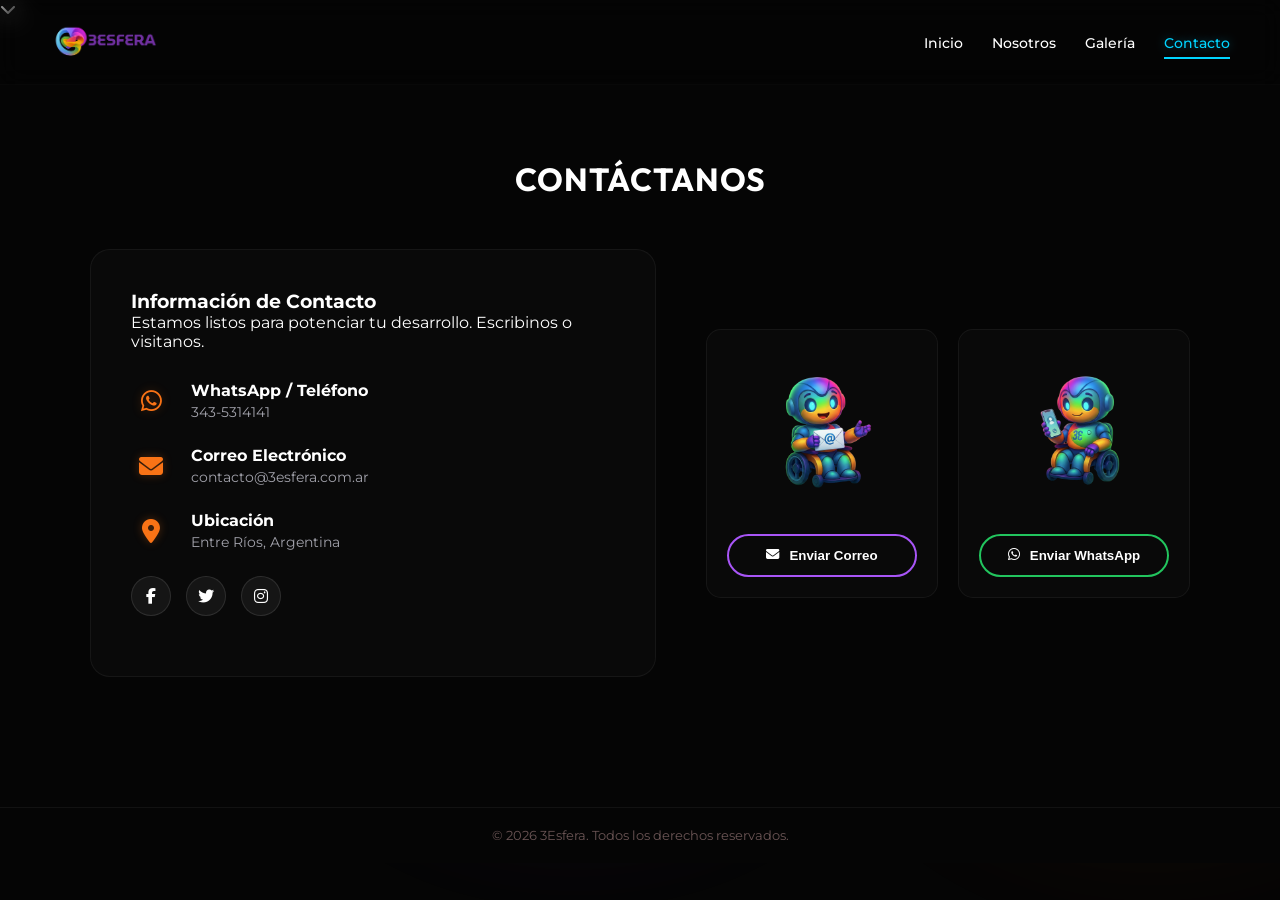
==== commit 069755db: "12" ====
--- a/contacto.html
+++ b/contacto.html
@@ -12,6 +12,7 @@
     <meta property="og:image" content="https://3esfera.com.ar/assets/tu-imagen-de-portada.jpg">
     <meta property="og:url" content="https://3esfera.com.ar/">
     <link rel="icon" type="image/png" href="./assets/logo_youtube_3esfera.png">
+    <meta name="description" content="Ponte en contacto con 3Esfera. Estamos listos para potenciar tu desarrollo a través de la ciencia, la tecnología y la innovación productiva.">
 </head>
 <body>
     <div class="background-glow">
@@ -25,7 +26,7 @@
 
     <nav class="navbar fade-in">
         <div class="logo-container">
-            <a href="index.html"><img src="./assets/logo colores violeta.png" alt="3Esfera Logo" class="logo-img"></a>
+            <a href="index.html"><img src="./assets/logo colores violeta.webp" alt="3Esfera Logo" class="logo-img"></a>
         </div>
         <div class="nav-links" id="navLinks">
             <a href="index.html">Inicio</a>
@@ -34,8 +35,8 @@
             <a href="contacto.html" class="active">Contacto</a>
             <!-- <button id="login-btn" class="nav-btn-glow">Acceso Alumnos</button> -->
         </div>
-        <button class="mobile-menu-btn" id="mobileMenuBtn">
-            <i class="fas fa-bars"></i>
+        <button class="mobile-menu-btn" id="mobileMenuBtn" aria-label="Abrir menú de navegación">
+            <i class="fa-solid fa-bars"></i>
         </button>
     </nav>
 
@@ -75,7 +76,7 @@
                 <div class="social-links mt-40">
                     <a href="https://facebook.com/3esferaparana" target="_blank" class="social-icon facebook"><i class="fab fa-facebook-f"></i></a>
                     <a href="https://twitter.com/esfera_3" target="_blank" class="social-icon twitter"><i class="fab fa-twitter"></i></a>
-                    <a href="https://instagram.com/tresesfera" target="_blank" class="social-icon instagram"><i class="fab fa-instagram"></i></a>
+                    <a href="https://www.instagram.com/3esfera.ar/" target="_blank" class="social-icon instagram"><i class="fab fa-instagram"></i></a>
                 </div>
             </div>
 
--- a/style/style.css
+++ b/style/style.css
@@ -1,3 +1,4 @@
+.mobile-caption { display: none; }
 /* =========================================
    1. VARIABLES Y CONFIGURACIÓN BASE
    ========================================= */
@@ -256,7 +257,7 @@
 .contact-list { list-style: none; }
 .contact-list li { margin-bottom: 15px; display: flex; align-items: center; gap: 10px; color: var(--text-gray); }
 .contact-list i { color: var(--neon-blue); }
-.footer-bottom { text-align: center; padding: 20px; border-top: 1px solid rgba(255,255,255,0.05); color: rgba(255,255,255,0.4); font-size: 0.8rem; }
+.footer-bottom { text-align: center; padding: 20px; border-top: 1px solid rgba(255,255,255,0.05); color: rgba(130, 103, 103, 0.811); font-size: 0.8rem; }
 .mt-20 { margin-top: 20px; }
 
 /* =========================================
@@ -270,59 +271,154 @@
    12. RESPONSIVE Y MEDIA QUERIES
    ========================================= */
 @media (max-width: 768px) {
-    .navbar { padding: 15px 20px; }
+.navbar { padding: 15px 20px; }
+
+/* MENÚ HAMBURGUESA BLINDADO */
+.mobile-menu-btn { display: block; background: none; border: none; color: var(--text-white); font-size: 1.5rem; cursor: pointer; z-index: 1100; }
+.nav-links { display: none; position: absolute; top: 100%; left: 0; width: 100%; background: rgba(10, 10, 10, 0.95); backdrop-filter: blur(15px); flex-direction: column; padding: 20px 0; border-bottom: 1px solid rgba(168, 85, 247, 0.3); }
+
+/* El !important obliga a que el menú aparezca sí o sí */
+.nav-links.active { display: flex !important; }
+
+.nav-links a { padding: 15px 0; width: 100%; text-align: center; margin-left: 0; }
+
+.hero-title { font-size: 1.2rem !important; }
+.about-container, .footer-container, .contact-wrapper { flex-direction: column; }
+.about-image { order: -1; margin-bottom: 30px; }
+.mission-vision-grid { flex-direction: column; }
+.courses-section, .impact-section, .about-section, .gallery-section, .contact-page-section { padding: 120px 20px 60px 20px; }
+.main-viewer { height: 300px; }
+.action-card { width: 100%; }
+/* =========================================
+   Indicador Lateral de Scroll (Solo Móvil)
+   ========================================= */
+.mobile-scroll-indicator {
+    display: flex;
+    flex-direction: column;
+    align-items: center;
+    position: fixed;
+    right: 15px;      /* Pegado al borde derecho */
+    bottom: 20%;      /* En la parte baja de la pantalla */
+    z-index: 1000;
+    transition: opacity 0.5s ease;
+    pointer-events: none; /* Evita que moleste si el usuario toca ahí por error */
+}
+
+.indicator-line {
+    width: 2px;
+    height: 60px;
+    background: linear-gradient(to bottom, transparent, var(--neon-purple));
+    border-radius: 2px;
+    margin-bottom: 5px;
+}
+
+.mobile-scroll-indicator i {
+    color: var(--neon-purple);
+    font-size: 0.9rem;
+    text-shadow: 0 0 10px rgba(168, 85, 247, 0.8);
+    animation: subtleDrop 2s infinite ease-in-out;
+}
+
+@keyframes subtleDrop {
+    0%, 100% { transform: translateY(0); opacity: 0.5; }
+    50% { transform: translateY(8px); opacity: 1; }
+}
+/* ELIMINAR FLECHAS DE SALTO EN CELULAR */
+.scroll-down-arrow {
+    display: none !important;
+    visibility: hidden !important;
+    pointer-events: none !important;
+}
+/* =========================================
+       REDISEÑO DE GALERÍA PARA MÓVIL (Scroll Vertical Estilo Reels)
+       ========================================= */
     
-    /* MENÚ HAMBURGUESA BLINDADO */
-    .mobile-menu-btn { display: block; background: none; border: none; color: var(--text-white); font-size: 1.5rem; cursor: pointer; z-index: 1100; }
-    .nav-links { display: none; position: absolute; top: 100%; left: 0; width: 100%; background: rgba(10, 10, 10, 0.95); backdrop-filter: blur(15px); flex-direction: column; padding: 20px 0; border-bottom: 1px solid rgba(168, 85, 247, 0.3); }
-    
-    /* El !important obliga a que el menú aparezca sí o sí */
-    .nav-links.active { display: flex !important; }
-    
-    .nav-links a { padding: 15px 0; width: 100%; text-align: center; margin-left: 0; }
-    
-    .hero-title { font-size: 1.2rem !important; }
-    .about-container, .footer-container, .contact-wrapper { flex-direction: column; }
-    .about-image { order: -1; margin-bottom: 30px; }
-    .mission-vision-grid { flex-direction: column; }
-    .courses-section, .impact-section, .about-section, .gallery-section, .contact-page-section { padding: 120px 20px 60px 20px; }
-    .main-viewer { height: 300px; }
-    .action-card { width: 100%; }
-    /* =========================================
-       Indicador Lateral de Scroll (Solo Móvil)
-       ========================================= */
-    .mobile-scroll-indicator {
-        display: flex;
-        flex-direction: column;
-        align-items: center;
-        position: fixed;
-        right: 15px;      /* Pegado al borde derecho */
-        bottom: 20%;      /* En la parte baja de la pantalla */
-        z-index: 1000;
-        transition: opacity 0.5s ease;
-        pointer-events: none; /* Evita que moleste si el usuario toca ahí por error */
-    }
-    
-    .indicator-line {
-        width: 2px;
-        height: 60px;
-        background: linear-gradient(to bottom, transparent, var(--neon-purple));
-        border-radius: 2px;
-        margin-bottom: 5px;
-    }
-    
-    .mobile-scroll-indicator i {
-        color: var(--neon-purple);
-        font-size: 0.9rem;
-        text-shadow: 0 0 10px rgba(168, 85, 247, 0.8);
-        animation: subtleDrop 2s infinite ease-in-out;
-    }
-    
-    @keyframes subtleDrop {
-        0%, 100% { transform: translateY(0); opacity: 0.5; }
-        50% { transform: translateY(8px); opacity: 1; }
-    }
-    
+    /* 1. Ocultamos el visor principal, flechas y textos de ayuda */
+    .main-viewer,
+    .side-arrow,
+    .gallery-instruction {
+        display: none !important;
+    }
+
+    /* 2. Desactivamos el 3D y le damos una altura cómoda a la pantalla */
+    .carousel-3d-wrapper,
+    .carousel-3d-container {
+        perspective: none !important;
+        width: 100% !important; 
+        height: 75vh !important; /* Altura del contenedor en la pantalla */
+        margin-top: 10px !important;
+        position: relative !important;
+        display: block !important;
+    }
+
+    /* 3. Convertimos el contenedor en una COLUMNA VERTICAL */
+    .carousel-3d {
+        position: relative !important;
+        transform: none !important;
+        transform-style: flat !important;
+        display: flex !important;
+        flex-direction: column !important;
+        overflow-y: auto !important;
+        overflow-x: hidden !important;
+        scroll-snap-type: y mandatory;
+        gap: 30px !important; /* Espacio entre fotos */
+        padding: 10vh 0 !important; /* Margen interno para que la primera foto no quede pegada arriba */
+        width: 100% !important;
+        height: 100% !important;
+        -webkit-overflow-scrolling: touch;
+    }
+
+    /* 4. LA CLAVE DEL TAMAÑO Y EL SÚPER NEÓN */
+    .carousel-cell {
+        position: relative !important;
+        transform: none !important;
+        flex: 0 0 55% !important;
+        width: 90% !important;
+        margin: 0 auto !important;
+        height: auto !important;
+        scroll-snap-align: center;
+        opacity: 1 !important; 
+        pointer-events: none !important;
+        display: flex !important;
+        justify-content: center !important;
+        align-items: center !important;
+        
+        /* Pasamos el neón al contenedor y lo hacemos MÁS FUERTE */
+        border-radius: 20px !important;
+        box-shadow: 0 0 5px rgba(168, 85, 247, 0.9), 
+                    0 0 15px rgba(168, 85, 247, 0.6),
+                    0 0 25px rgba(168, 85, 247, 0.3) !important;
+        
+        /* Necesario para que el texto no se salga de los bordes curvos */
+        overflow: hidden !important; 
+    }
+
+    /* 5. IMAGEN SIN BORDES */
+    .carousel-cell img {
+        width: 100% !important;
+        height: 100% !important;
+        object-fit: cover !important;
+        border-radius: 20px !important;
+        border: none !important;
+    }
+
+    /* 6. DISEÑO DEL TEXTO DESCRIPTIVO (Estilo Zócalo) */
+    .mobile-caption {
+        display: block !important;
+        position: absolute !important;
+        bottom: 0 !important;
+        left: 0 !important;
+        width: 100% !important;
+        /* Fondo en degradé negro transparente para que el texto se lea siempre */
+        background: linear-gradient(to top, rgba(0,0,0,0.95) 0%, rgba(0,0,0,0.7) 50%, transparent 100%) !important;
+        color: #ffffff !important;
+        padding: 40px 15px 20px !important; /* Espacio para que respire */
+        text-align: center !important;
+        font-family: 'Montserrat', sans-serif !important;
+        font-size: 14px !important;
+        font-weight: 600 !important;
+        text-shadow: 2px 2px 4px #000000 !important;
+    }
 }
 
 @media (max-height: 850px) {
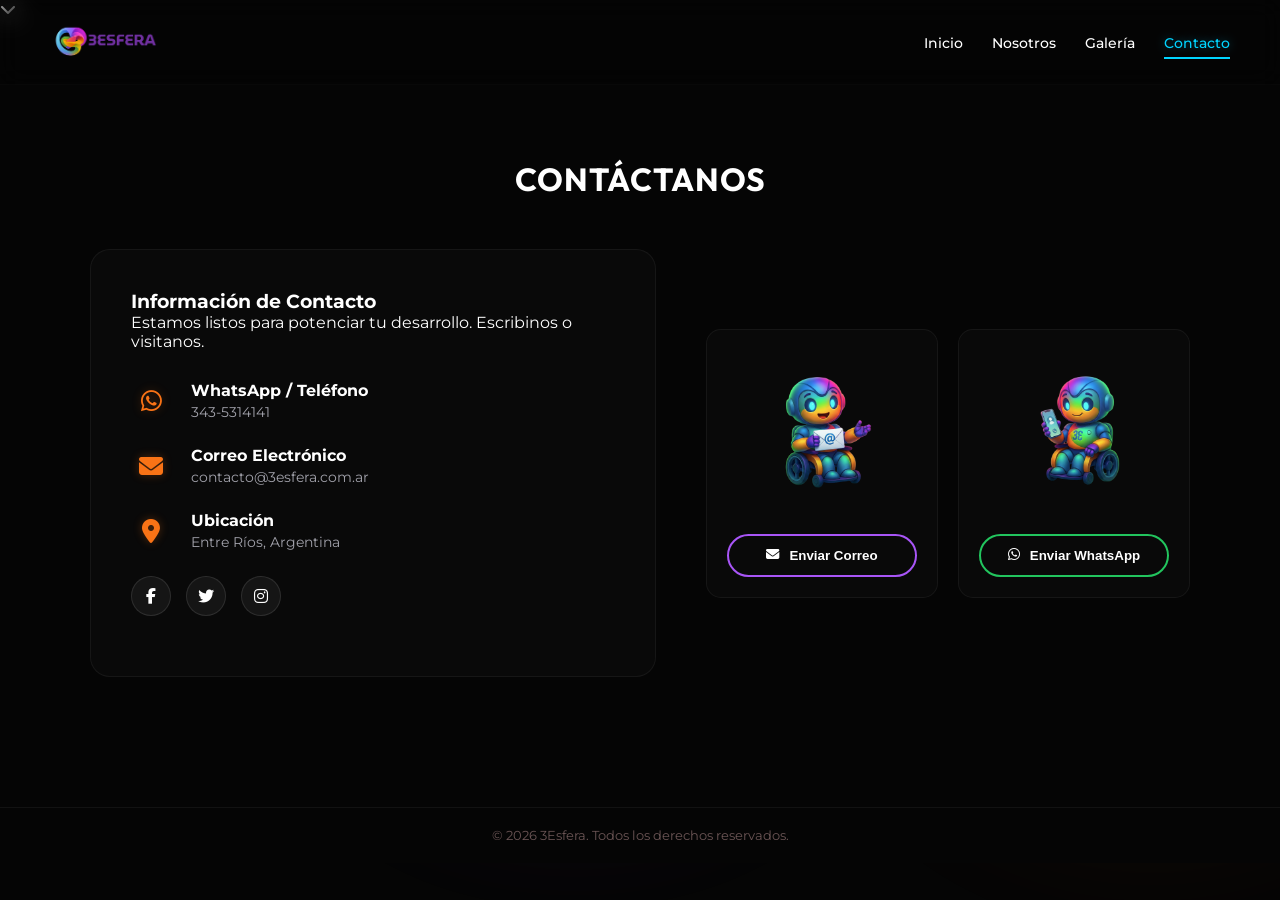
==== commit b03b5dc5: "1" ====
--- a/contacto.html
+++ b/contacto.html
@@ -26,7 +26,7 @@
 
     <nav class="navbar fade-in">
         <div class="logo-container">
-            <a href="index.html"><img src="./assets/logo colores violeta.webp" alt="3Esfera Logo" class="logo-img"></a>
+            <a href="index.html"><img src="./assets/logo colores violeta.png" alt="3Esfera Logo" class="logo-img"></a>
         </div>
         <div class="nav-links" id="navLinks">
             <a href="index.html">Inicio</a>
